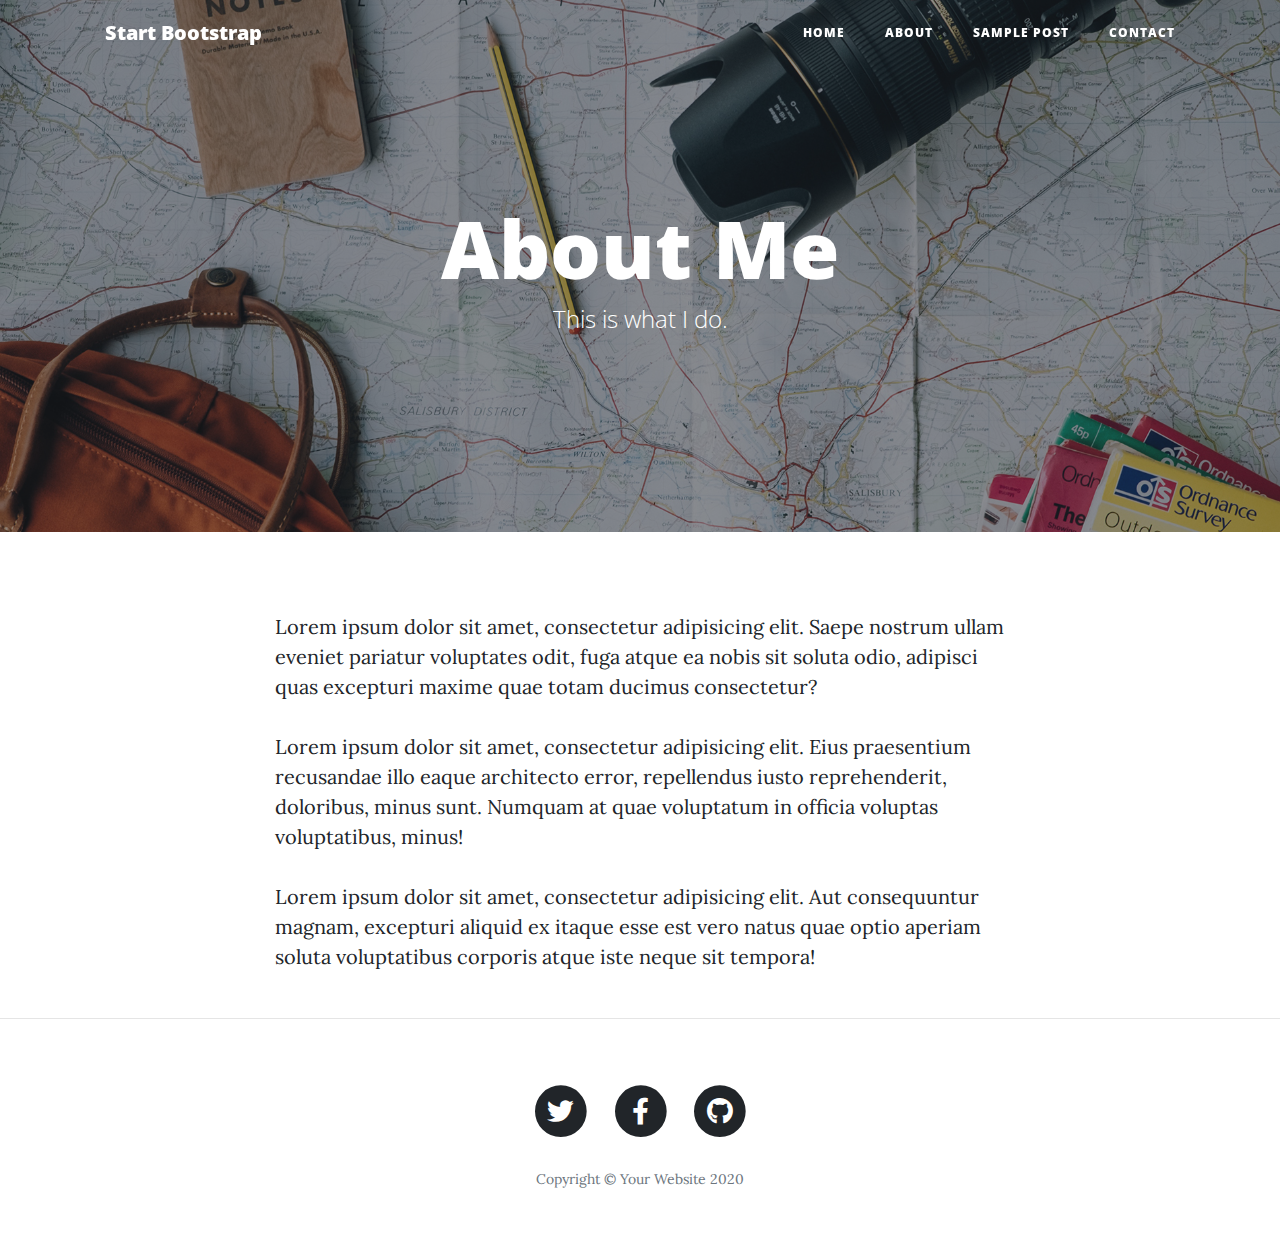
==== about.html @ 9bb37e14 "base clean" ====
<!DOCTYPE html>
<html lang="en">

<head>

  <meta charset="utf-8">
  <meta name="viewport" content="width=device-width, initial-scale=1, shrink-to-fit=no">
  <meta name="description" content="">
  <meta name="author" content="">

  <title>Clean Blog - Start Bootstrap Theme</title>

  <!-- Bootstrap core CSS -->
  <link href="vendor/bootstrap/css/bootstrap.min.css" rel="stylesheet">

  <!-- Custom fonts for this template -->
  <link href="vendor/fontawesome-free/css/all.min.css" rel="stylesheet" type="text/css">
  <link href='https://fonts.googleapis.com/css?family=Lora:400,700,400italic,700italic' rel='stylesheet' type='text/css'>
  <link href='https://fonts.googleapis.com/css?family=Open+Sans:300italic,400italic,600italic,700italic,800italic,400,300,600,700,800' rel='stylesheet' type='text/css'>

  <!-- Custom styles for this template -->
  <link href="css/clean-blog.min.css" rel="stylesheet">

</head>

<body>

  <!-- Navigation -->
  <nav class="navbar navbar-expand-lg navbar-light fixed-top" id="mainNav">
    <div class="container">
      <a class="navbar-brand" href="index.html">Start Bootstrap</a>
      <button class="navbar-toggler navbar-toggler-right" type="button" data-toggle="collapse" data-target="#navbarResponsive" aria-controls="navbarResponsive" aria-expanded="false" aria-label="Toggle navigation">
        Menu
        <i class="fas fa-bars"></i>
      </button>
      <div class="collapse navbar-collapse" id="navbarResponsive">
        <ul class="navbar-nav ml-auto">
          <li class="nav-item">
            <a class="nav-link" href="index.html">Home</a>
          </li>
          <li class="nav-item">
            <a class="nav-link" href="about.html">About</a>
          </li>
          <li class="nav-item">
            <a class="nav-link" href="post.html">Sample Post</a>
          </li>
          <li class="nav-item">
            <a class="nav-link" href="contact.html">Contact</a>
          </li>
        </ul>
      </div>
    </div>
  </nav>

  <!-- Page Header -->
  <header class="masthead" style="background-image: url('img/about-bg.jpg')">
    <div class="overlay"></div>
    <div class="container">
      <div class="row">
        <div class="col-lg-8 col-md-10 mx-auto">
          <div class="page-heading">
            <h1>About Me</h1>
            <span class="subheading">This is what I do.</span>
          </div>
        </div>
      </div>
    </div>
  </header>

  <!-- Main Content -->
  <div class="container">
    <div class="row">
      <div class="col-lg-8 col-md-10 mx-auto">
        <p>Lorem ipsum dolor sit amet, consectetur adipisicing elit. Saepe nostrum ullam eveniet pariatur voluptates odit, fuga atque ea nobis sit soluta odio, adipisci quas excepturi maxime quae totam ducimus consectetur?</p>
        <p>Lorem ipsum dolor sit amet, consectetur adipisicing elit. Eius praesentium recusandae illo eaque architecto error, repellendus iusto reprehenderit, doloribus, minus sunt. Numquam at quae voluptatum in officia voluptas voluptatibus, minus!</p>
        <p>Lorem ipsum dolor sit amet, consectetur adipisicing elit. Aut consequuntur magnam, excepturi aliquid ex itaque esse est vero natus quae optio aperiam soluta voluptatibus corporis atque iste neque sit tempora!</p>
      </div>
    </div>
  </div>

  <hr>

  <!-- Footer -->
  <footer>
    <div class="container">
      <div class="row">
        <div class="col-lg-8 col-md-10 mx-auto">
          <ul class="list-inline text-center">
            <li class="list-inline-item">
              <a href="#">
                <span class="fa-stack fa-lg">
                  <i class="fas fa-circle fa-stack-2x"></i>
                  <i class="fab fa-twitter fa-stack-1x fa-inverse"></i>
                </span>
              </a>
            </li>
            <li class="list-inline-item">
              <a href="#">
                <span class="fa-stack fa-lg">
                  <i class="fas fa-circle fa-stack-2x"></i>
                  <i class="fab fa-facebook-f fa-stack-1x fa-inverse"></i>
                </span>
              </a>
            </li>
            <li class="list-inline-item">
              <a href="#">
                <span class="fa-stack fa-lg">
                  <i class="fas fa-circle fa-stack-2x"></i>
                  <i class="fab fa-github fa-stack-1x fa-inverse"></i>
                </span>
              </a>
            </li>
          </ul>
          <p class="copyright text-muted">Copyright &copy; Your Website 2020</p>
        </div>
      </div>
    </div>
  </footer>

  <!-- Bootstrap core JavaScript -->
  <script src="vendor/jquery/jquery.min.js"></script>
  <script src="vendor/bootstrap/js/bootstrap.bundle.min.js"></script>

  <!-- Custom scripts for this template -->
  <script src="js/clean-blog.min.js"></script>

</body>

</html>
---- css/clean-blog.min.css ----
/*!
 * Start Bootstrap - Clean Blog v5.0.10 (https://startbootstrap.com/theme/clean-blog)
 * Copyright 2013-2020 Start Bootstrap
 * Licensed under MIT (https://github.com/StartBootstrap/startbootstrap-clean-blog/blob/master/LICENSE)
 */body{font-size:20px;color:#212529;font-family:Lora,'Times New Roman',serif}p{line-height:1.5;margin:30px 0}p a{text-decoration:underline}h1,h2,h3,h4,h5,h6{font-weight:800;font-family:'Open Sans','Helvetica Neue',Helvetica,Arial,sans-serif}a{color:#212529;transition:all .2s}a:focus,a:hover{color:#0085a1}blockquote{font-style:italic;color:#868e96}.section-heading{font-size:36px;font-weight:700;margin-top:60px}.caption{font-size:14px;font-style:italic;display:block;margin:0;padding:10px;text-align:center;border-bottom-right-radius:5px;border-bottom-left-radius:5px}::-moz-selection{color:#fff;background:#0085a1;text-shadow:none}::selection{color:#fff;background:#0085a1;text-shadow:none}img::-moz-selection{color:#fff;background:0 0}img::selection{color:#fff;background:0 0}img::-moz-selection{color:#fff;background:0 0}#mainNav{position:absolute;border-bottom:1px solid #e9ecef;background-color:#fff;font-family:'Open Sans','Helvetica Neue',Helvetica,Arial,sans-serif}#mainNav .navbar-brand{font-weight:800;color:#343a40}#mainNav .navbar-toggler{font-size:12px;font-weight:800;padding:13px;text-transform:uppercase;color:#343a40}#mainNav .navbar-nav>li.nav-item>a{font-size:12px;font-weight:800;letter-spacing:1px;text-transform:uppercase}@media only screen and (min-width:992px){#mainNav{border-bottom:1px solid transparent;background:0 0}#mainNav .navbar-brand{padding:10px 20px;color:#fff}#mainNav .navbar-brand:focus,#mainNav .navbar-brand:hover{color:rgba(255,255,255,.8)}#mainNav .navbar-nav>li.nav-item>a{padding:10px 20px;color:#fff}#mainNav .navbar-nav>li.nav-item>a:focus,#mainNav .navbar-nav>li.nav-item>a:hover{color:rgba(255,255,255,.8)}}@media only screen and (min-width:992px){#mainNav{transition:background-color .2s;transform:translate3d(0,0,0);-webkit-backface-visibility:hidden;backface-visibility:hidden}#mainNav.is-fixed{position:fixed;top:-67px;transition:transform .2s;border-bottom:1px solid #fff;background-color:rgba(255,255,255,.9)}#mainNav.is-fixed .navbar-brand{color:#212529}#mainNav.is-fixed .navbar-brand:focus,#mainNav.is-fixed .navbar-brand:hover{color:#0085a1}#mainNav.is-fixed .navbar-nav>li.nav-item>a{color:#212529}#mainNav.is-fixed .navbar-nav>li.nav-item>a:focus,#mainNav.is-fixed .navbar-nav>li.nav-item>a:hover{color:#0085a1}#mainNav.is-visible{transform:translate3d(0,100%,0)}}header.masthead{margin-bottom:50px;background:no-repeat center center;background-color:#868e96;background-attachment:scroll;position:relative;background-size:cover}header.masthead .overlay{position:absolute;top:0;left:0;height:100%;width:100%;background-color:#212529;opacity:.5}header.masthead .page-heading,header.masthead .post-heading,header.masthead .site-heading{padding:200px 0 150px;color:#fff}@media only screen and (min-width:768px){header.masthead .page-heading,header.masthead .post-heading,header.masthead .site-heading{padding:200px 0}}header.masthead .page-heading,header.masthead .site-heading{text-align:center}header.masthead .page-heading h1,header.masthead .site-heading h1{font-size:50px;margin-top:0}header.masthead .page-heading .subheading,header.masthead .site-heading .subheading{font-size:24px;font-weight:300;line-height:1.1;display:block;margin:10px 0 0;font-family:'Open Sans','Helvetica Neue',Helvetica,Arial,sans-serif}@media only screen and (min-width:768px){header.masthead .page-heading h1,header.masthead .site-heading h1{font-size:80px}}header.masthead .post-heading h1{font-size:35px}header.masthead .post-heading .meta,header.masthead .post-heading .subheading{line-height:1.1;display:block}header.masthead .post-heading .subheading{font-size:24px;font-weight:600;margin:10px 0 30px;font-family:'Open Sans','Helvetica Neue',Helvetica,Arial,sans-serif}header.masthead .post-heading .meta{font-size:20px;font-weight:300;font-style:italic;font-family:Lora,'Times New Roman',serif}header.masthead .post-heading .meta a{color:#fff}@media only screen and (min-width:768px){header.masthead .post-heading h1{font-size:55px}header.masthead .post-heading .subheading{font-size:30px}}.post-preview>a{color:#212529}.post-preview>a:focus,.post-preview>a:hover{text-decoration:none;color:#0085a1}.post-preview>a>.post-title{font-size:30px;margin-top:30px;margin-bottom:10px}.post-preview>a>.post-subtitle{font-weight:300;margin:0 0 10px}.post-preview>.post-meta{font-size:18px;font-style:italic;margin-top:0;color:#868e96}.post-preview>.post-meta>a{text-decoration:none;color:#212529}.post-preview>.post-meta>a:focus,.post-preview>.post-meta>a:hover{text-decoration:underline;color:#0085a1}@media only screen and (min-width:768px){.post-preview>a>.post-title{font-size:36px}}.floating-label-form-group{font-size:14px;position:relative;margin-bottom:0;padding-bottom:.5em;border-bottom:1px solid #dee2e6}.floating-label-form-group input,.floating-label-form-group textarea{font-size:1.5em;position:relative;z-index:1;padding:0;resize:none;border:none;border-radius:0;background:0 0;box-shadow:none!important;font-family:Lora,'Times New Roman',serif}.floating-label-form-group input::-webkit-input-placeholder,.floating-label-form-group textarea::-webkit-input-placeholder{color:#868e96;font-family:Lora,'Times New Roman',serif}.floating-label-form-group label{font-size:.85em;line-height:1.764705882em;position:relative;z-index:0;top:2em;display:block;margin:0;transition:top .3s ease,opacity .3s ease;opacity:0}.floating-label-form-group .help-block{margin:15px 0}.floating-label-form-group-with-value label{top:0;opacity:1}.floating-label-form-group-with-focus label{color:#0085a1}form .form-group:first-child .floating-label-form-group{border-top:1px solid #dee2e6}footer{padding:50px 0 65px}footer .list-inline{margin:0;padding:0}footer .copyright{font-size:14px;margin-bottom:0;text-align:center}.btn{font-size:14px;font-weight:800;padding:15px 25px;letter-spacing:1px;text-transform:uppercase;border-radius:0;font-family:'Open Sans','Helvetica Neue',Helvetica,Arial,sans-serif}.btn-primary{background-color:#0085a1;border-color:#0085a1}.btn-primary:active,.btn-primary:focus,.btn-primary:hover{color:#fff;background-color:#00657b!important;border-color:#00657b!important}.btn-lg{font-size:16px;padding:25px 35px}
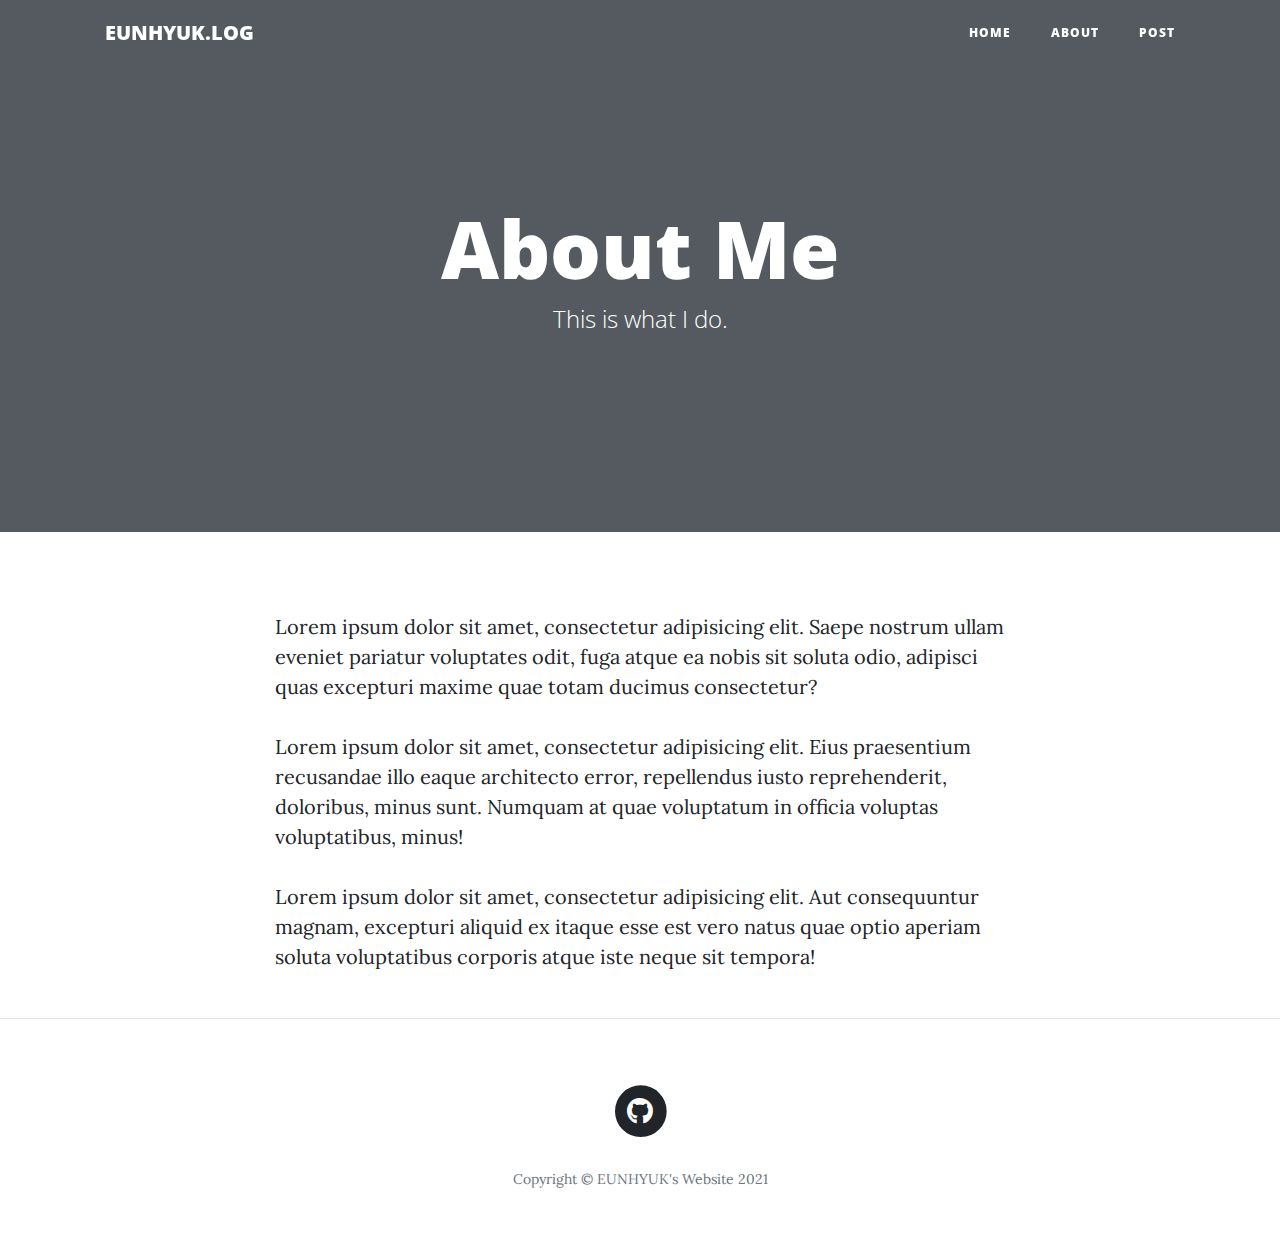
==== commit 76bb6458: "main : Base edit" ====
--- a/about.html
+++ b/about.html
@@ -8,7 +8,7 @@
   <meta name="description" content="">
   <meta name="author" content="">
 
-  <title>Clean Blog - Start Bootstrap Theme</title>
+  <title>HYUK's AREA</title>
 
   <!-- Bootstrap core CSS -->
   <link href="vendor/bootstrap/css/bootstrap.min.css" rel="stylesheet">
@@ -28,7 +28,7 @@
   <!-- Navigation -->
   <nav class="navbar navbar-expand-lg navbar-light fixed-top" id="mainNav">
     <div class="container">
-      <a class="navbar-brand" href="index.html">Start Bootstrap</a>
+      <a class="navbar-brand" href="index.html">EUNHYUK.LOG</a>
       <button class="navbar-toggler navbar-toggler-right" type="button" data-toggle="collapse" data-target="#navbarResponsive" aria-controls="navbarResponsive" aria-expanded="false" aria-label="Toggle navigation">
         Menu
         <i class="fas fa-bars"></i>
@@ -42,10 +42,7 @@
             <a class="nav-link" href="about.html">About</a>
           </li>
           <li class="nav-item">
-            <a class="nav-link" href="post.html">Sample Post</a>
-          </li>
-          <li class="nav-item">
-            <a class="nav-link" href="contact.html">Contact</a>
+            <a class="nav-link" href="post.html">Post</a>
           </li>
         </ul>
       </div>
@@ -53,7 +50,7 @@
   </nav>
 
   <!-- Page Header -->
-  <header class="masthead" style="background-image: url('img/about-bg.jpg')">
+  <header class="masthead" style="background-image: url('./img/homeBack.png')">
     <div class="overlay"></div>
     <div class="container">
       <div class="row">
@@ -90,28 +87,12 @@
               <a href="#">
                 <span class="fa-stack fa-lg">
                   <i class="fas fa-circle fa-stack-2x"></i>
-                  <i class="fab fa-twitter fa-stack-1x fa-inverse"></i>
-                </span>
-              </a>
-            </li>
-            <li class="list-inline-item">
-              <a href="#">
-                <span class="fa-stack fa-lg">
-                  <i class="fas fa-circle fa-stack-2x"></i>
-                  <i class="fab fa-facebook-f fa-stack-1x fa-inverse"></i>
-                </span>
-              </a>
-            </li>
-            <li class="list-inline-item">
-              <a href="#">
-                <span class="fa-stack fa-lg">
-                  <i class="fas fa-circle fa-stack-2x"></i>
                   <i class="fab fa-github fa-stack-1x fa-inverse"></i>
                 </span>
               </a>
             </li>
           </ul>
-          <p class="copyright text-muted">Copyright &copy; Your Website 2020</p>
+          <p class="copyright text-muted">Copyright &copy; EUNHYUK's Website 2021</p>
         </div>
       </div>
     </div>
